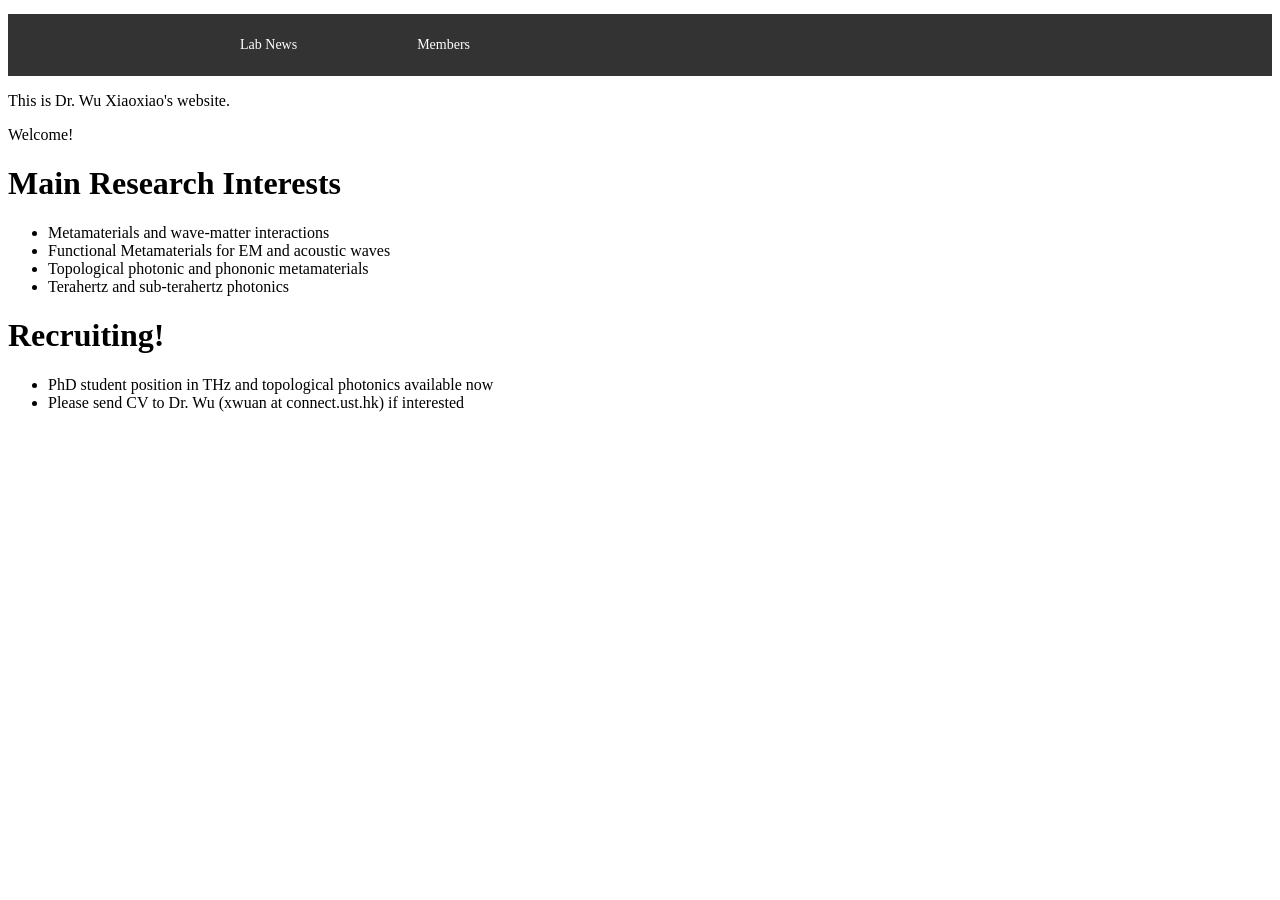
==== docs/index.html @ 81604828 "Update index.html" ====
<!DOCTYPE html>
<html>
<head>
<meta charset="utf-8">
<meta name="author" content="Xiaoxiao WU">
<meta property="og:site_name" content="Topo-Meta Lab">
<meta property="og:url" content="https://wuxxphy.github.io/">
<meta property="og:title" content="Topo-Meta Lab">
<title>Topo-Meta Lab</title>
<link rel="stylesheet" href="styles.css">
</head>
<body>
<header id="header" class="header">
    <div class="w1200">
        <ul class="header-list">
            <li><a href="#">Lab News</a></li>
            <li><a href="#">Members</a></li>
        </ul>
    </div>
</header><!-- /header -->
<p>This is Dr. Wu Xiaoxiao's website.</p>
<p>Welcome!</p>
<h1>Main Research Interests</h1>
<ul style="list-style-type:disc">
    <li> Metamaterials and wave-matter interactions
    <li> Functional Metamaterials for EM and acoustic waves
    <li> Topological photonic and phononic metamaterials
    <li> Terahertz and sub-terahertz photonics 
</ul>
<h1> Recruiting! </h1>
<ul style="list-style-type:disc">
    <li> PhD student position in THz and topological photonics available now
    <li> Please send CV to Dr. Wu (xwuan at connect.ust.hk) if interested
</ul>
</body>
</html>
---- docs/styles.css ----
.header-list{
	list-style: none;  /*去掉列表前面的标记*/
	width: 100%;
	overflow: hidden;
}

.header-list li{
	float: left;
	line-height: 62px;
	margin:0 50px;
}

.header-list li:hover{
	background: #fff;
}

.header-list li a:hover{
	color: #000;
}

.header-list li a{
	text-decoration: none; /*清楚超链接的下划线*/
	color: #fff;
	padding: 0 10px;
	display:block;    /*使整体变成可点击区域 使a和li成为一个整体*/

}

header{
	width: 100%;
	height: 62px;
	background: #333;
	min-width: 1200px;
	font-size: 14px;
}

.w1200{
	width: 1200px;
	height: 100%;
	padding:0 100px;
	margin:0 auto;
	box-sizing:border-box;
	position: relative;
}
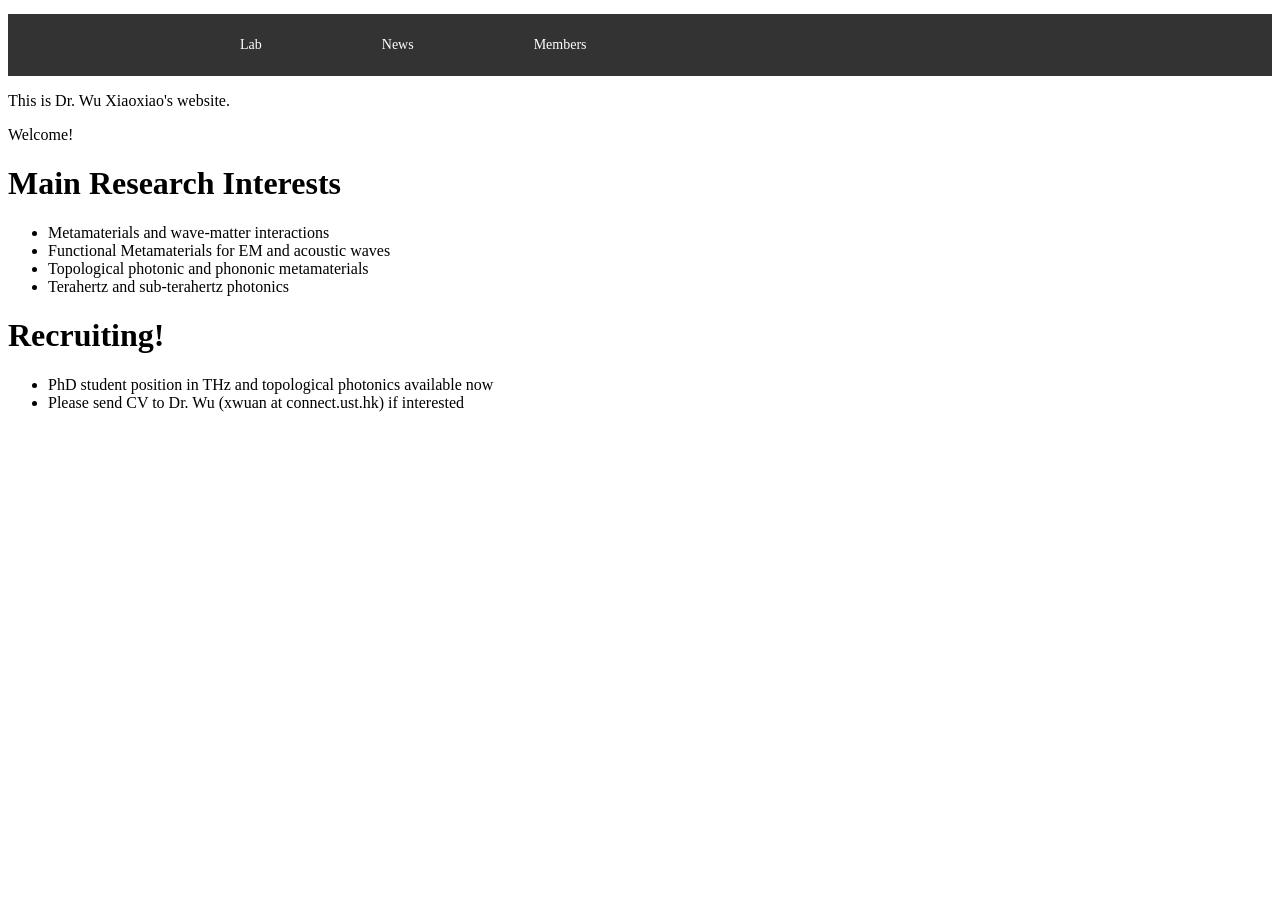
==== commit 4a1d19d9: "Update index.html" ====
--- a/docs/index.html
+++ b/docs/index.html
@@ -13,7 +13,8 @@
 <header id="header" class="header">
     <div class="w1200">
         <ul class="header-list">
-            <li><a href="#">Lab News</a></li>
+            <li><a href="#">Lab</a></li>
+            <li><a href="#">News</a></li>
             <li><a href="#">Members</a></li>
         </ul>
     </div>
--- a/docs/styles.css
+++ b/docs/styles.css
@@ -1,3 +1,8 @@
+body {
+  margin: 8px;
+  padding: 0px;
+}
+
 .header-list{
 	list-style: none;  /*去掉列表前面的标记*/
 	width: 100%;
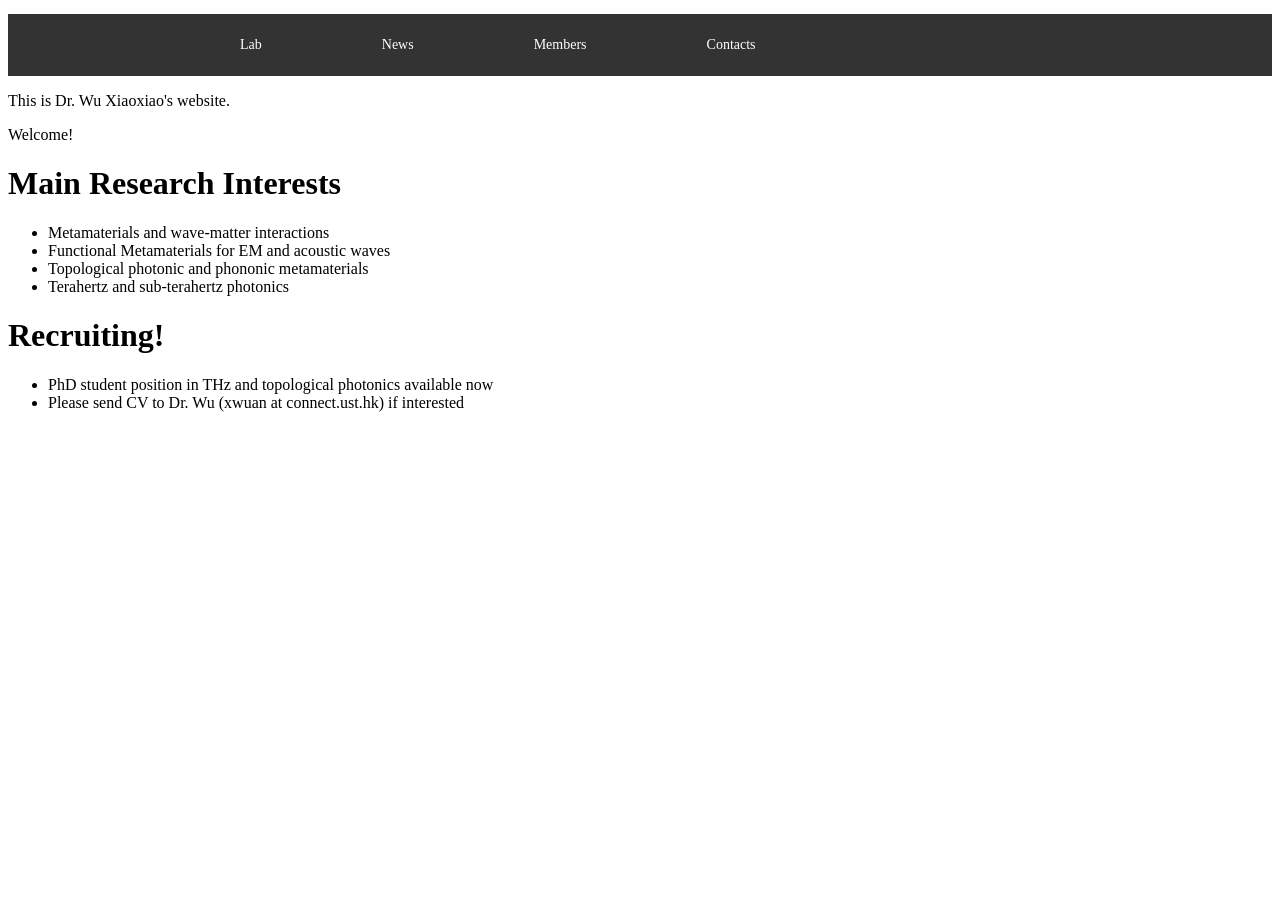
==== commit 3308bd5d: "Update index.html" ====
--- a/docs/index.html
+++ b/docs/index.html
@@ -16,6 +16,7 @@
             <li><a href="#">Lab</a></li>
             <li><a href="#">News</a></li>
             <li><a href="#">Members</a></li>
+            <li><a href="#">Contacts</a></li>
         </ul>
     </div>
 </header><!-- /header -->
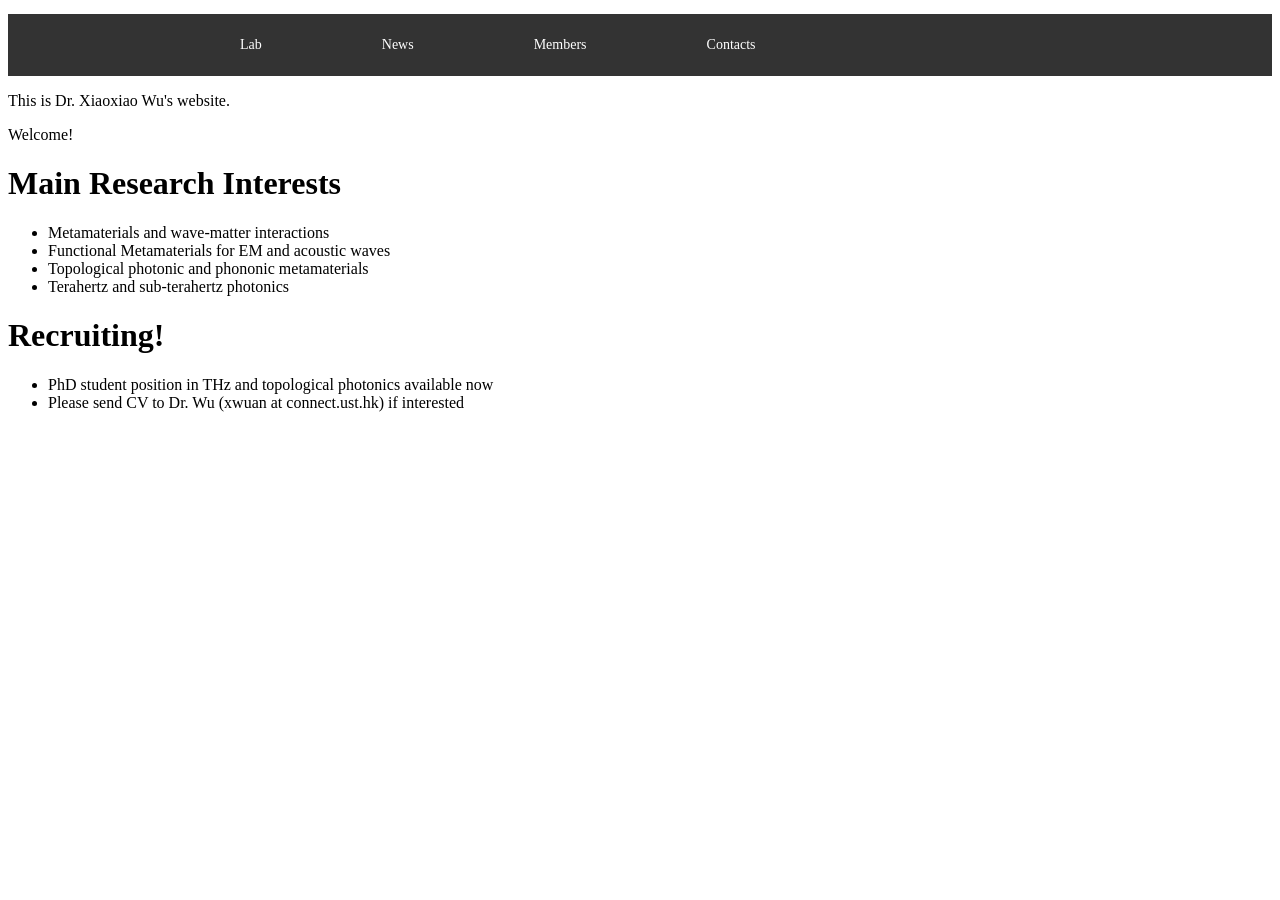
==== commit bbbc3074: "Update index.html" ====
--- a/docs/index.html
+++ b/docs/index.html
@@ -13,14 +13,14 @@
 <header id="header" class="header">
     <div class="w1200">
         <ul class="header-list">
-            <li><a href="#">Lab</a></li>
+            <li><a href="index.html">Lab</a></li>
             <li><a href="#">News</a></li>
             <li><a href="#">Members</a></li>
-            <li><a href="#">Contacts</a></li>
+            <li><a href="contacts.html">Contacts</a></li>
         </ul>
     </div>
 </header><!-- /header -->
-<p>This is Dr. Wu Xiaoxiao's website.</p>
+<p>This is Dr. Xiaoxiao Wu's website.</p>
 <p>Welcome!</p>
 <h1>Main Research Interests</h1>
 <ul style="list-style-type:disc">
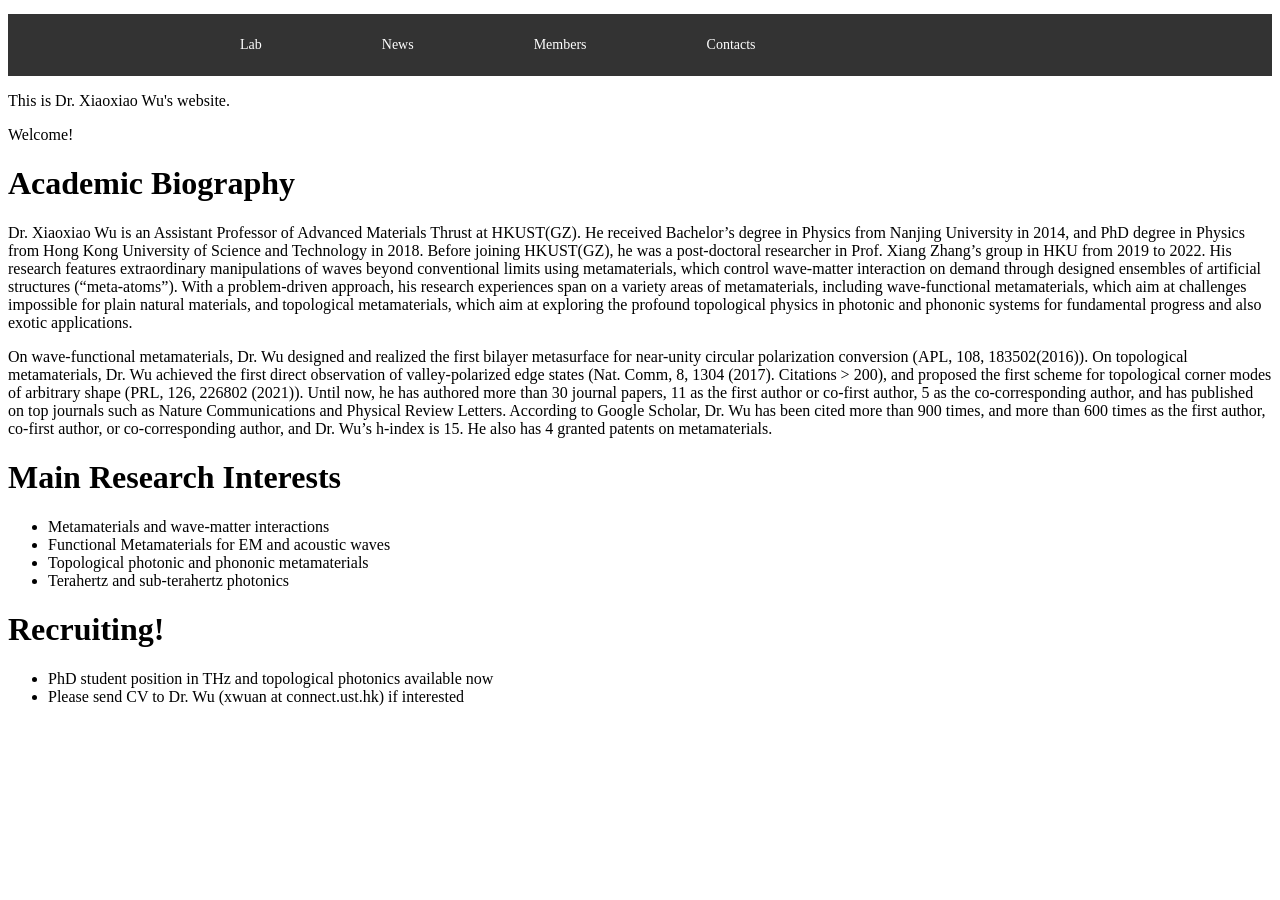
==== commit 3a0ebd29: "Update index.html" ====
--- a/docs/index.html
+++ b/docs/index.html
@@ -14,14 +14,21 @@
     <div class="w1200">
         <ul class="header-list">
             <li><a href="index.html">Lab</a></li>
-            <li><a href="#">News</a></li>
-            <li><a href="#">Members</a></li>
+            <li><a href="news.html">News</a></li>
+            <li><a href="members.html">Members</a></li>
             <li><a href="contacts.html">Contacts</a></li>
         </ul>
     </div>
 </header><!-- /header -->
 <p>This is Dr. Xiaoxiao Wu's website.</p>
 <p>Welcome!</p>
+<h1>Academic Biography</h1>
+<p>
+Dr. Xiaoxiao Wu is an Assistant Professor of Advanced Materials Thrust at HKUST(GZ). He received Bachelor’s degree in Physics from Nanjing University in 2014, and PhD degree in Physics from Hong Kong University of Science and Technology in 2018. Before joining HKUST(GZ), he was a post-doctoral researcher in Prof. Xiang Zhang’s group in HKU from 2019 to 2022. His research features extraordinary manipulations of waves beyond conventional limits using metamaterials, which control wave-matter interaction on demand through designed ensembles of artificial structures (“meta-atoms”). With a problem-driven approach, his research experiences span on a variety areas of metamaterials, including wave-functional metamaterials, which aim at challenges impossible for plain natural materials, and topological metamaterials, which aim at exploring the profound topological physics in photonic and phononic systems for fundamental progress and also exotic applications. 
+</p>
+<p>
+On wave-functional metamaterials, Dr. Wu designed and realized the first bilayer metasurface for near-unity circular polarization conversion (APL, 108, 183502(2016)). On topological metamaterials, Dr. Wu achieved the first direct observation of valley-polarized edge states (Nat. Comm, 8, 1304 (2017). Citations > 200), and proposed the first scheme for topological corner modes of arbitrary shape (PRL, 126, 226802 (2021)). Until now, he has authored more than 30 journal papers, 11 as the first author or co-first author, 5 as the co-corresponding author, and has published on top journals such as Nature Communications and Physical Review Letters. According to Google Scholar, Dr. Wu has been cited more than 900 times, and more than 600 times as the first author, co-first author, or co-corresponding author, and Dr. Wu’s h-index is 15. He also has 4 granted patents on metamaterials.
+</p>
 <h1>Main Research Interests</h1>
 <ul style="list-style-type:disc">
     <li> Metamaterials and wave-matter interactions
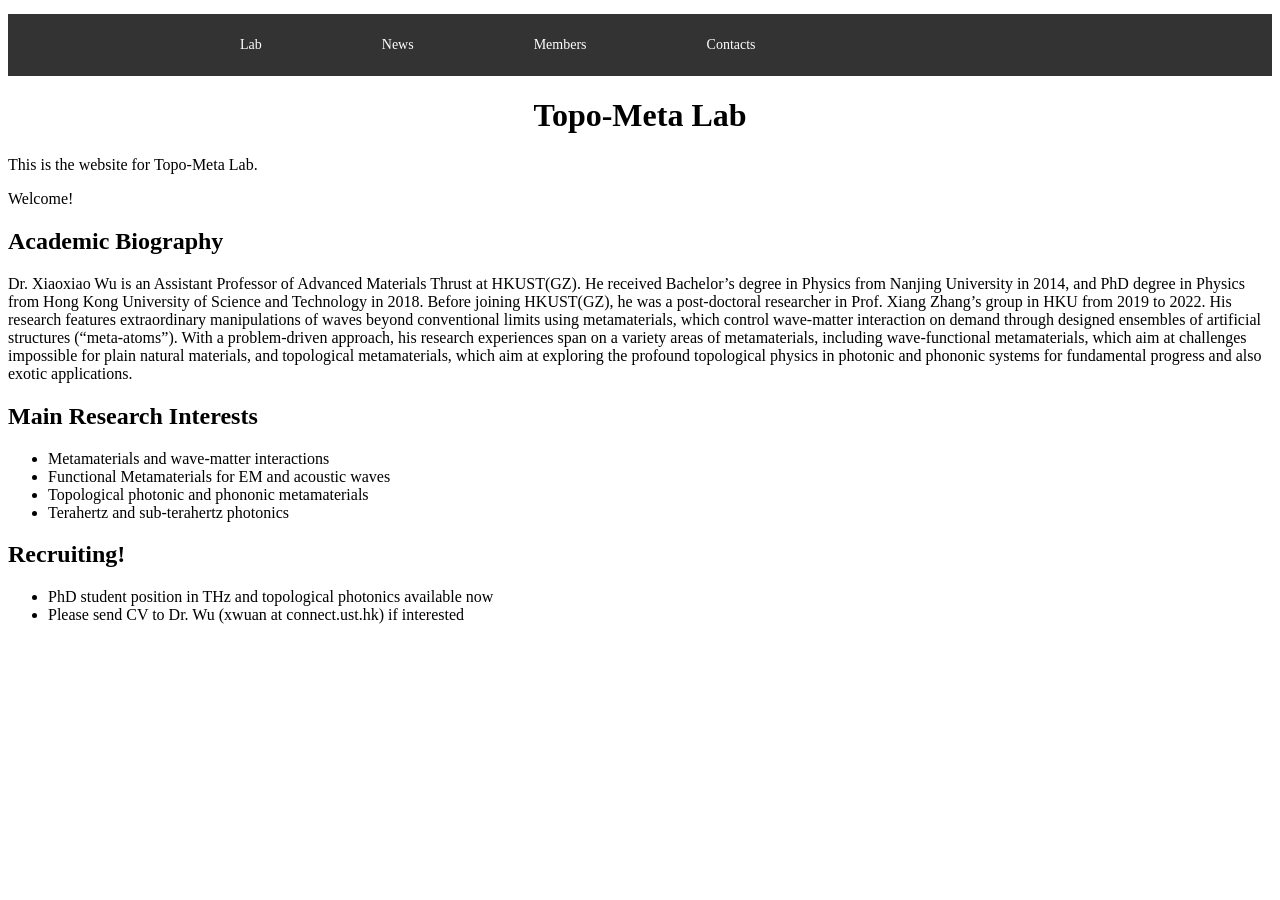
==== commit 6a238b96: "Update index.html" ====
--- a/docs/index.html
+++ b/docs/index.html
@@ -20,23 +20,19 @@
         </ul>
     </div>
 </header><!-- /header -->
-<p>This is Dr. Xiaoxiao Wu's website.</p>
+<h1 align="center" >Topo-Meta Lab</h1>
+<p>This is the website for Topo-Meta Lab.</p>
 <p>Welcome!</p>
-<h1>Academic Biography</h1>
-<p>
-Dr. Xiaoxiao Wu is an Assistant Professor of Advanced Materials Thrust at HKUST(GZ). He received Bachelor’s degree in Physics from Nanjing University in 2014, and PhD degree in Physics from Hong Kong University of Science and Technology in 2018. Before joining HKUST(GZ), he was a post-doctoral researcher in Prof. Xiang Zhang’s group in HKU from 2019 to 2022. His research features extraordinary manipulations of waves beyond conventional limits using metamaterials, which control wave-matter interaction on demand through designed ensembles of artificial structures (“meta-atoms”). With a problem-driven approach, his research experiences span on a variety areas of metamaterials, including wave-functional metamaterials, which aim at challenges impossible for plain natural materials, and topological metamaterials, which aim at exploring the profound topological physics in photonic and phononic systems for fundamental progress and also exotic applications. 
-</p>
-<p>
-On wave-functional metamaterials, Dr. Wu designed and realized the first bilayer metasurface for near-unity circular polarization conversion (APL, 108, 183502(2016)). On topological metamaterials, Dr. Wu achieved the first direct observation of valley-polarized edge states (Nat. Comm, 8, 1304 (2017). Citations > 200), and proposed the first scheme for topological corner modes of arbitrary shape (PRL, 126, 226802 (2021)). Until now, he has authored more than 30 journal papers, 11 as the first author or co-first author, 5 as the co-corresponding author, and has published on top journals such as Nature Communications and Physical Review Letters. According to Google Scholar, Dr. Wu has been cited more than 900 times, and more than 600 times as the first author, co-first author, or co-corresponding author, and Dr. Wu’s h-index is 15. He also has 4 granted patents on metamaterials.
-</p>
-<h1>Main Research Interests</h1>
+<h2>Academic Biography</h2>
+<p>Dr. Xiaoxiao Wu is an Assistant Professor of Advanced Materials Thrust at HKUST(GZ). He received Bachelor’s degree in Physics from Nanjing University in 2014, and PhD degree in Physics from Hong Kong University of Science and Technology in 2018. Before joining HKUST(GZ), he was a post-doctoral researcher in Prof. Xiang Zhang’s group in HKU from 2019 to 2022. His research features extraordinary manipulations of waves beyond conventional limits using metamaterials, which control wave-matter interaction on demand through designed ensembles of artificial structures (“meta-atoms”). With a problem-driven approach, his research experiences span on a variety areas of metamaterials, including wave-functional metamaterials, which aim at challenges impossible for plain natural materials, and topological metamaterials, which aim at exploring the profound topological physics in photonic and phononic systems for fundamental progress and also exotic applications. </p>
+<h2>Main Research Interests</h2>
 <ul style="list-style-type:disc">
     <li> Metamaterials and wave-matter interactions
     <li> Functional Metamaterials for EM and acoustic waves
     <li> Topological photonic and phononic metamaterials
     <li> Terahertz and sub-terahertz photonics 
 </ul>
-<h1> Recruiting! </h1>
+<h2> Recruiting! </h2>
 <ul style="list-style-type:disc">
     <li> PhD student position in THz and topological photonics available now
     <li> Please send CV to Dr. Wu (xwuan at connect.ust.hk) if interested
